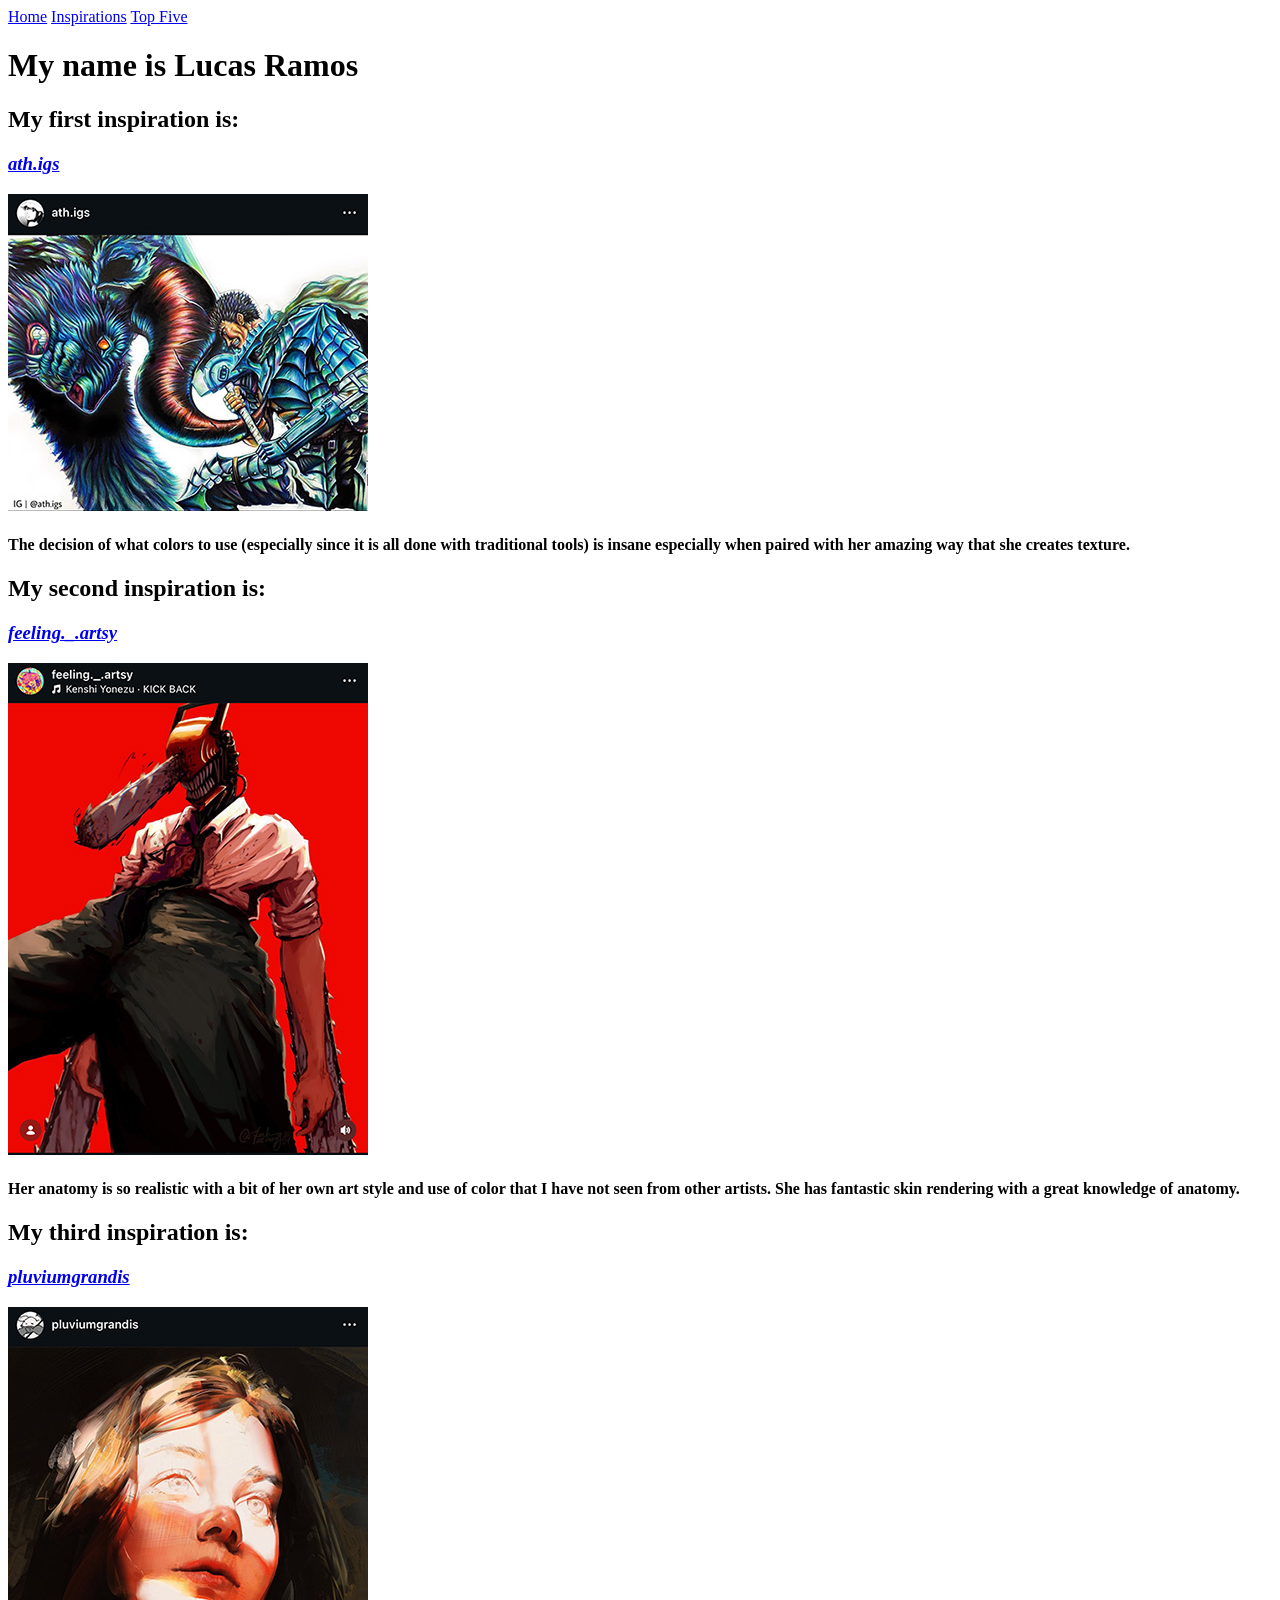
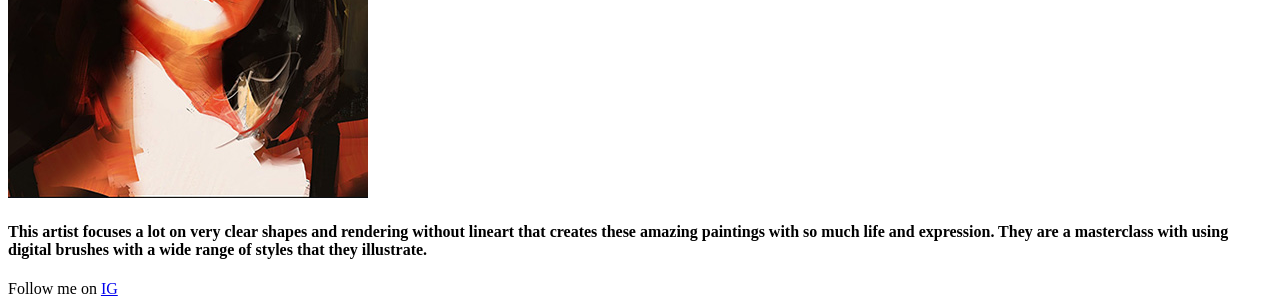
==== Lucas Ramos Inspirations /insipirations.html @ c8daef28 "First upload" ====
<!DOCTYPE html>
<html lang="en">
    <head>
        <meta charset="UTF-8">
        <title>Artist that Inspire Me</title>
    </head>
       <body>

        <header>
          <nav>
           <a href="../index.html">Home</a>
           <a href="insipirations.html">Inspirations</a>
           <a href="../Lucas Ramos Top 5/topFive.html">Top Five</a>     
          </nav>
        </header>     
    
        <h1>My name is Lucas Ramos</h1>
        
        <h2>My first inspiration is:</h2>

           <a href="https://www.instagram.com/ath.igs/?hl=en">
            <h3><em>ath.igs</em></h3></a>
              <img src="img/ath.igs.jpg" 
              alt="physical illustration created on bristol paper and markers 
              depicting a man with a sword fighting a monster.">
                <h4>The decision of what colors to use (especially since it is 
                    all done with traditional tools) is insane especially when 
                    paired with her amazing way that she creates texture.</h4>

        
        <h2>My second inspiration is:</h2>

           <a href="https://www.instagram.com/feeling._.artsy?igsh=NTc4MTIwNjQ2YQ%3D%3D">
            <h3><em>feeling._.artsy</em></h3></a>
              <img src="img/feeling._.artsy.jpg" 
              alt="digital artwork depicting a man with a chainsaw as a head
              looking down towards the viewer with a horror element">
                <h4>Her anatomy is so realistic with a bit of her own art style
                     and use of color that I have not seen from other artists. 
                     She has fantastic skin rendering with a great knowledge of anatomy.</h4>


        <h2>My third inspiration is:</h2>

           <a href="https://www.instagram.com/pluviumgrandis/?hl=en">
            <h3><em>pluviumgrandis</em></h3></a>
              <img src="img/pluviumgrandis.jpg" 
              alt="digital artwork depicting a portrait of a woman looking past the viewer
              with sunlight hitting her face">
                <h4>This artist focuses a lot on very clear shapes and rendering without 
                    lineart that creates these amazing paintings with so much life and expression. 
                    They are a masterclass with using digital brushes with a wide range of styles that 
                    they illustrate.</h4>

        <footer>
          Follow me on  <a href="https://www.instagram.com/luctheartist?igsh=NTc4MTIwNjQ2YQ%3D%3D&utm_source=qr">IG</a>
        </footer>
     </body>
    </html>
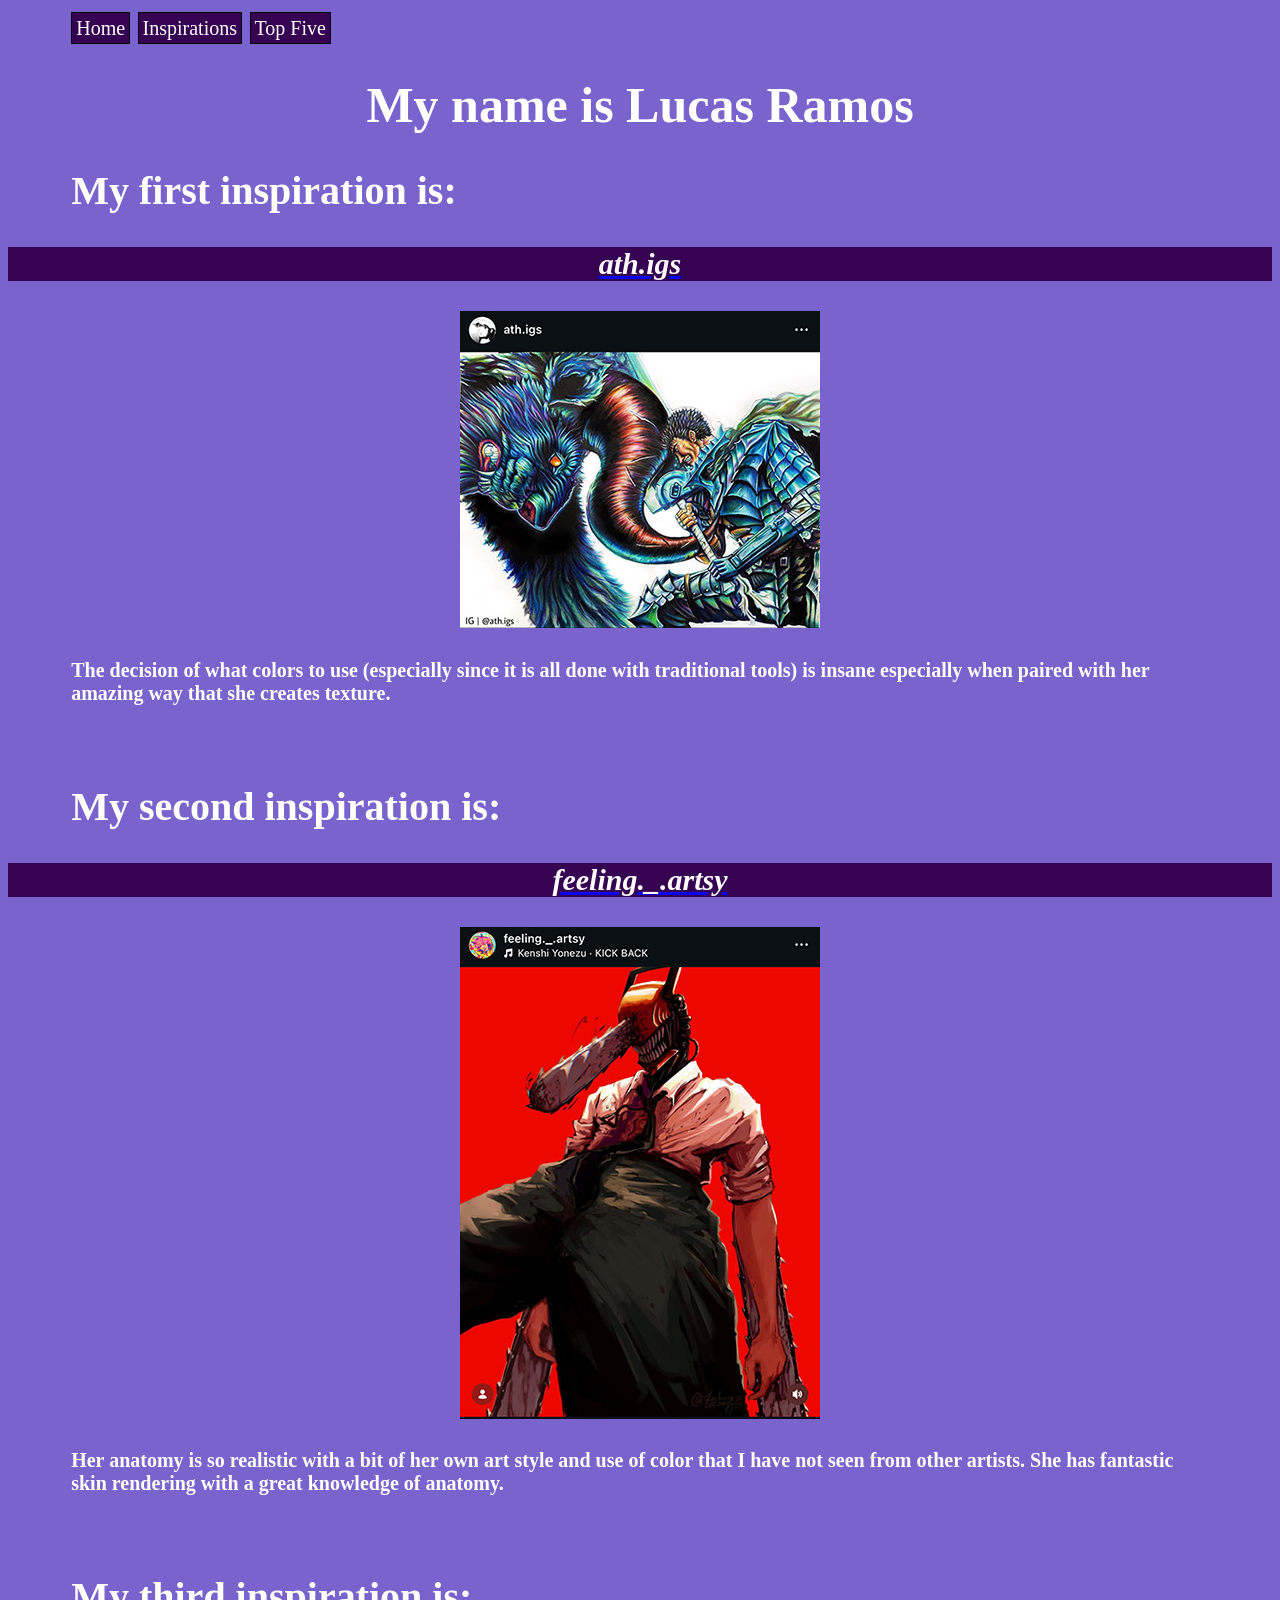
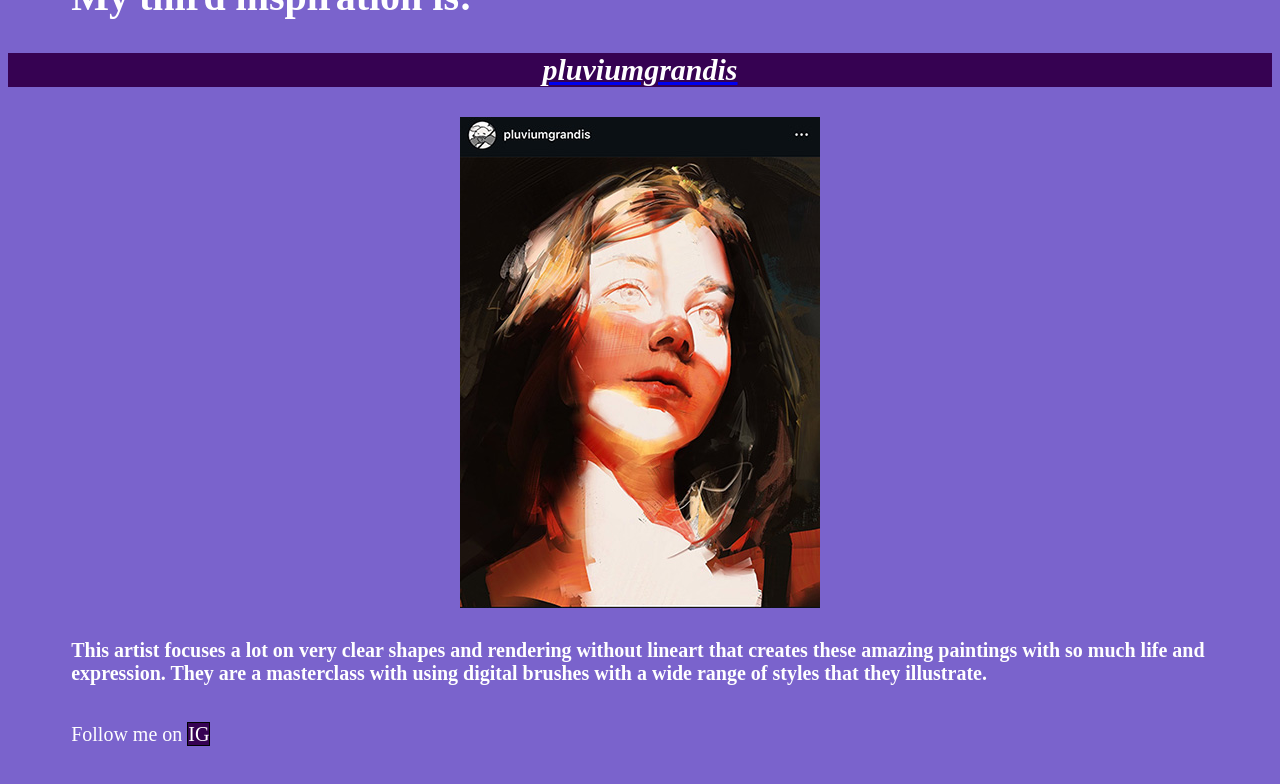
==== commit b9c0dde1: "Update 2" ====
--- a/Lucas Ramos Inspirations /insipirations.html
+++ b/Lucas Ramos Inspirations /insipirations.html
@@ -2,10 +2,12 @@
 <html lang="en">
     <head>
         <meta charset="UTF-8">
+            <link rel="stylesheet" href="css/styleinspo.css">
         <title>Artist that Inspire Me</title>
     </head>
        <body>
 
+       <div class="pages">
         <header>
           <nav>
            <a href="../index.html">Home</a>
@@ -13,44 +15,70 @@
            <a href="../Lucas Ramos Top 5/topFive.html">Top Five</a>     
           </nav>
         </header>     
+        </div>
     
         <h1>My name is Lucas Ramos</h1>
         
         <h2>My first inspiration is:</h2>
 
+
+        <div id="linkOne">
            <a href="https://www.instagram.com/ath.igs/?hl=en">
             <h3><em>ath.igs</em></h3></a>
+         </div>
+
+         <div id="imageOne">
               <img src="img/ath.igs.jpg" 
               alt="physical illustration created on bristol paper and markers 
               depicting a man with a sword fighting a monster.">
+         </div>
+          
+        <div id="textOne">
                 <h4>The decision of what colors to use (especially since it is 
                     all done with traditional tools) is insane especially when 
                     paired with her amazing way that she creates texture.</h4>
-
+        </div>
+        <br/>
         
         <h2>My second inspiration is:</h2>
 
+        <div id="linkTwo">
            <a href="https://www.instagram.com/feeling._.artsy?igsh=NTc4MTIwNjQ2YQ%3D%3D">
             <h3><em>feeling._.artsy</em></h3></a>
+        </div>
+
+         <div id="imageTwo">
               <img src="img/feeling._.artsy.jpg" 
               alt="digital artwork depicting a man with a chainsaw as a head
               looking down towards the viewer with a horror element">
+        </div>
+
+        <div id="textTwo">
                 <h4>Her anatomy is so realistic with a bit of her own art style
                      and use of color that I have not seen from other artists. 
                      She has fantastic skin rendering with a great knowledge of anatomy.</h4>
+        </div>
 
-
+        <br/>
         <h2>My third inspiration is:</h2>
 
+        <div id="linkThree">
            <a href="https://www.instagram.com/pluviumgrandis/?hl=en">
             <h3><em>pluviumgrandis</em></h3></a>
+        </div>
+
+         <div id="imageThree">   
               <img src="img/pluviumgrandis.jpg" 
               alt="digital artwork depicting a portrait of a woman looking past the viewer
               with sunlight hitting her face">
+         </div>  
+
+        <div id="textThree">
                 <h4>This artist focuses a lot on very clear shapes and rendering without 
                     lineart that creates these amazing paintings with so much life and expression. 
                     They are a masterclass with using digital brushes with a wide range of styles that 
                     they illustrate.</h4>
+        </div>
 
         <footer>
           Follow me on  <a href="https://www.instagram.com/luctheartist?igsh=NTc4MTIwNjQ2YQ%3D%3D&utm_source=qr">IG</a>
--- a/Lucas Ramos Inspirations /css/styleinspo.css
+++ b/Lucas Ramos Inspirations /css/styleinspo.css
@@ -0,0 +1,140 @@
+body{
+background-color: rgb(122, 99, 204);
+}
+
+nav{
+margin-left: 5%; 
+font-size: 30px;
+}
+
+.pages a{  
+font-size: 20px;
+text-decoration: none;
+color: rgb(255, 255, 255);
+border: 1px solid black;
+padding: 4px;
+background-color: rgb(54, 2, 82);
+}
+
+
+
+h1{
+text-align: center;
+font-size: 50px;
+color: white;
+}
+
+h2{
+margin-left: 5%;
+font-size: 40px;
+color: white;
+}
+
+
+#imageOne{
+text-align: center;
+transition: 1s;
+}
+
+#imageOne:hover{
+  margin-left: 5%;
+  margin-right: 5%;
+  background-color:rgb(181, 170, 221);
+  padding: 2% 5% 2% 5%;
+  height: 130%;
+  margin:auto;
+}
+
+#imageTwo{
+text-align: center;
+transition: 1s;
+}
+
+#imageTwo:hover{
+  margin-left: 5%;
+  margin-right: 5%;
+  background-color:rgb(181, 170, 221);
+  padding: 2% 5% 2% 5%;
+  height: 130%;
+  margin:auto;
+}
+
+#imageThree{
+text-align: center;
+transition: 1s;
+}
+
+#imageThree:hover{
+  margin-left: 5%;
+  margin-right: 5%;
+  background-color:rgb(181, 170, 221);
+  padding: 2% 5% 2% 5%;
+  height: 130%;
+  margin:auto;
+}
+
+#linkOne h3{
+text-align: center;
+text-decoration: none;
+font-size: 30px;
+background-color: rgb(54, 2, 82);
+color: white;
+}
+
+#linkTwo h3{
+text-align: center;
+text-decoration: none;
+font-size: 30px;
+background-color: rgb(54, 2, 82);
+color: white;
+}
+
+#linkThree h3{
+text-align: center;
+text-decoration: none;
+font-size: 30px;
+background-color: rgb(54, 2, 82);
+color: white;
+}
+
+#textOne{
+margin-left: 5%;
+margin-right: 5%;
+font-size: 20px;
+
+color: white;
+}
+
+#textTwo{
+margin-left: 5%;
+margin-right: 5%;
+font-size: 20px;
+
+color: white;
+}
+
+#textThree{
+margin-left: 5%;
+margin-right: 5%;
+font-size: 20px;
+
+color: white;
+}
+
+
+footer{
+margin-top: 3%;
+margin-bottom: 3%;
+margin-left: 5%;
+font-size: 20px;
+color: rgb(255, 255, 255);
+text-decoration: none;
+}
+
+footer a{
+font-size: 20px;
+text-decoration: none;
+color: rgb(255, 255, 255);
+border: 1px solid black;
+background-color: rgb(54, 2, 82);
+}
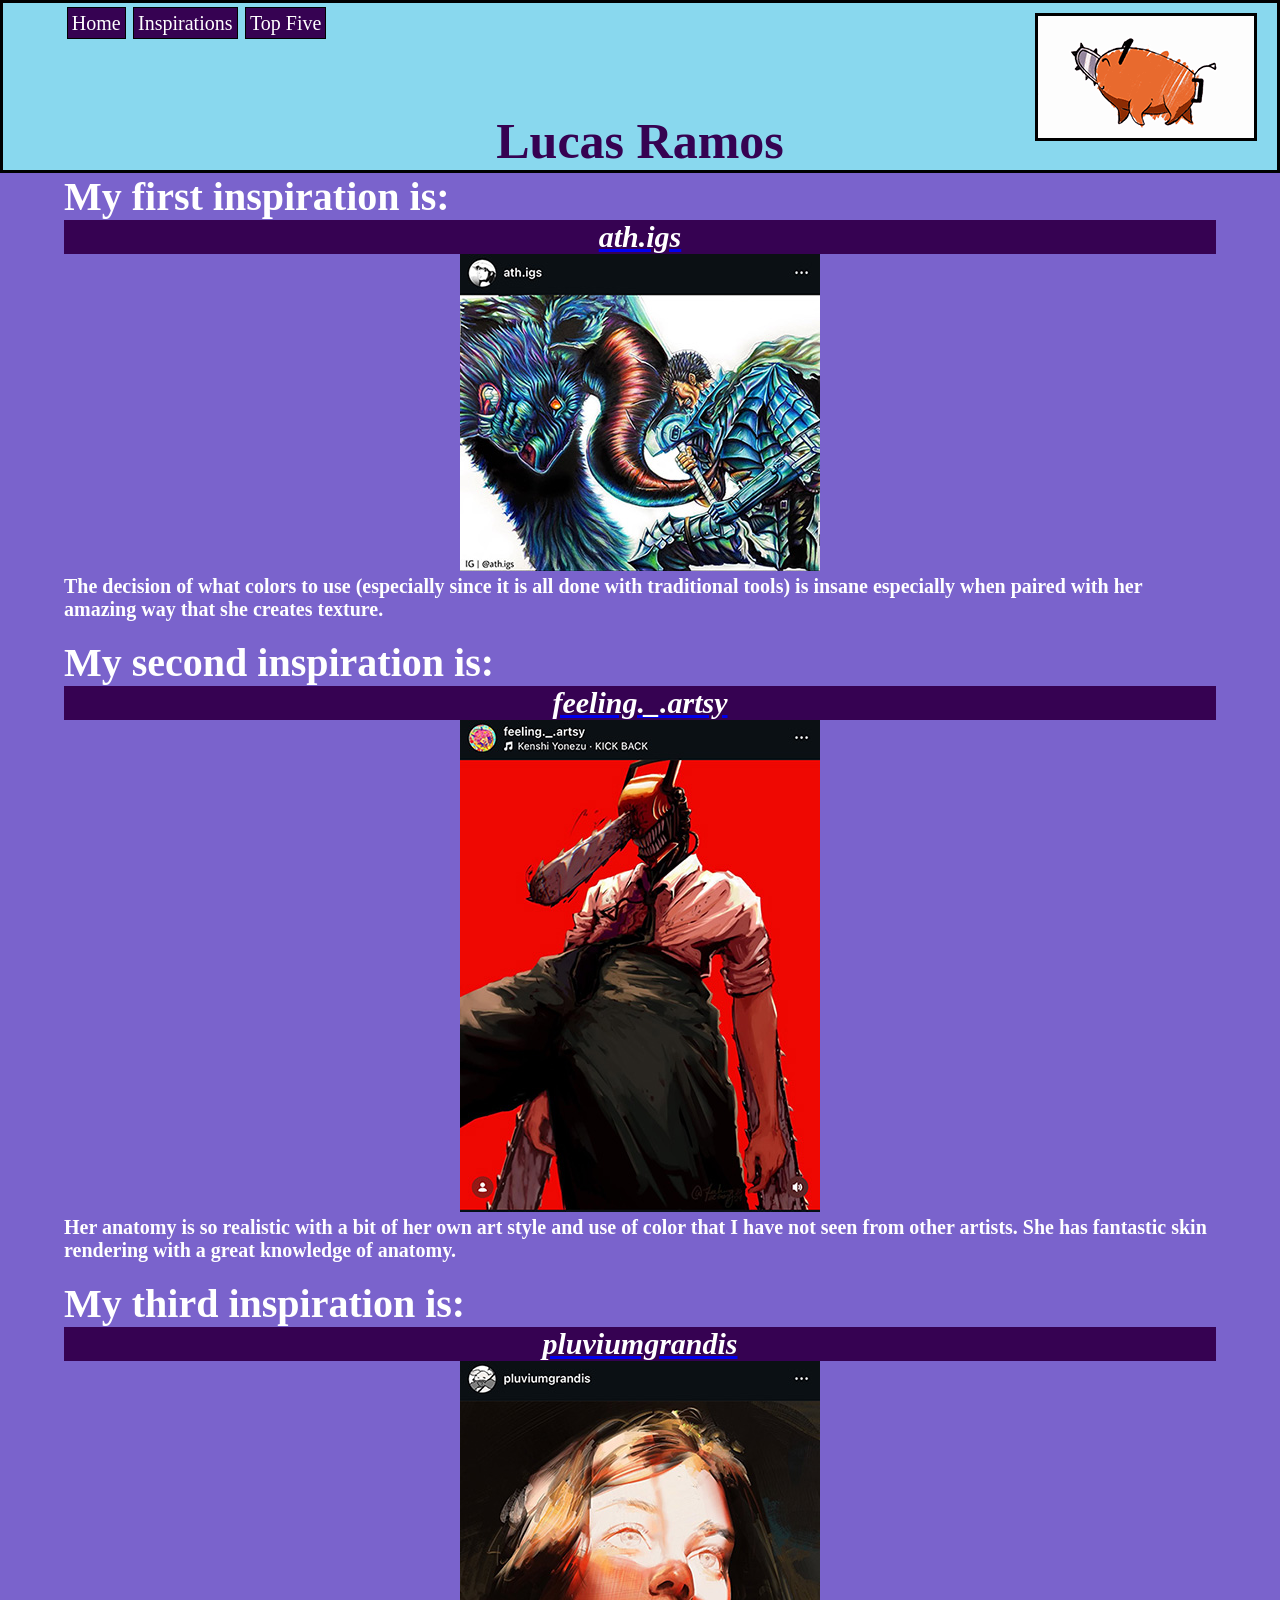
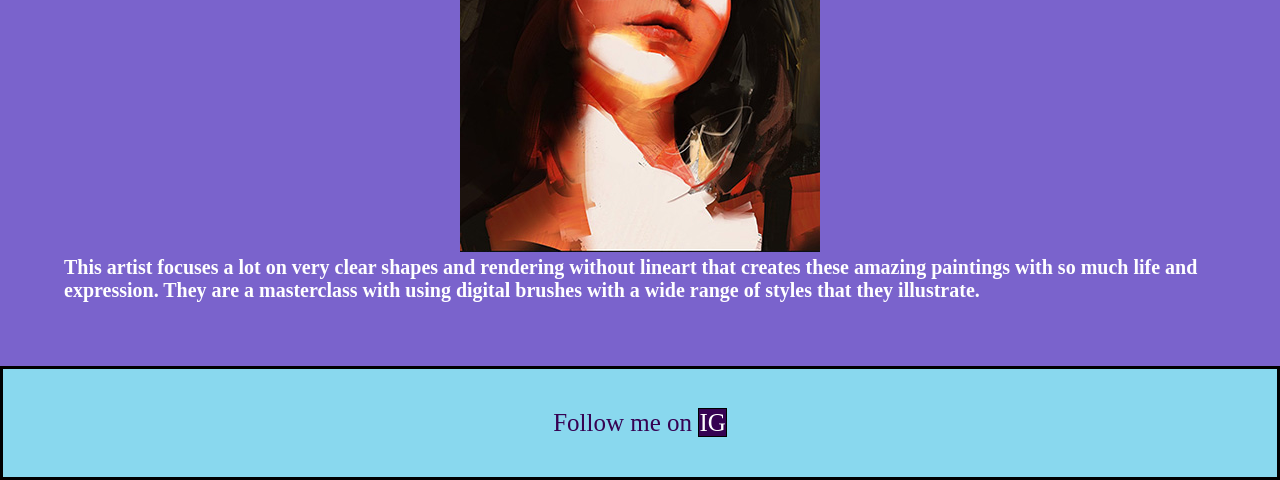
==== commit a097a269: "final" ====
--- a/Lucas Ramos Inspirations /insipirations.html
+++ b/Lucas Ramos Inspirations /insipirations.html
@@ -12,12 +12,13 @@
           <nav>
            <a href="../index.html">Home</a>
            <a href="insipirations.html">Inspirations</a>
-           <a href="../Lucas Ramos Top 5/topFive.html">Top Five</a>     
+           <a href="../Lucas Ramos Top 5/topFive.html">Top Five</a>   
+                		<img id="logo" src="img/Pochita2.gif">  
           </nav>
+                  <h1>Lucas Ramos</h1>
         </header>     
         </div>
     
-        <h1>My name is Lucas Ramos</h1>
         
         <h2>My first inspiration is:</h2>
 
--- a/Lucas Ramos Inspirations /css/styleinspo.css
+++ b/Lucas Ramos Inspirations /css/styleinspo.css
@@ -1,5 +1,22 @@
+*{
+margin: 0;
+padding: 0%;
+}
+
 body{
 background-color: rgb(122, 99, 204);
+}
+
+header{
+    background-color: rgb(137, 216, 238);
+border: 3px solid black;
+}
+
+header img{
+    margin-left: 80%;
+    margin-top: -2%;
+        margin-bottom: -3%;
+        border: 3px solid black;
 }
 
 nav{
@@ -21,7 +38,7 @@
 h1{
 text-align: center;
 font-size: 50px;
-color: white;
+color: rgb(54, 2, 82);
 }
 
 h2{
@@ -74,6 +91,8 @@
 }
 
 #linkOne h3{
+margin-left: 5%;   
+ margin-right: 5%;
 text-align: center;
 text-decoration: none;
 font-size: 30px;
@@ -82,6 +101,8 @@
 }
 
 #linkTwo h3{
+ margin-left: 5%;   
+ margin-right: 5%;
 text-align: center;
 text-decoration: none;
 font-size: 30px;
@@ -90,6 +111,8 @@
 }
 
 #linkThree h3{
+ margin-left: 5%;   
+ margin-right: 5%;
 text-align: center;
 text-decoration: none;
 font-size: 30px;
@@ -121,18 +144,25 @@
 color: white;
 }
 
+footer{
+        background-color: rgb(137, 216, 238);
+        margin-left: 0%;
+        margin-right: 0%;
+        padding: 40px;
+        margin-bottom: 0%;
+        border: 3px solid black;
+        margin-top: 5%;
+}
 
 footer{
-margin-top: 3%;
-margin-bottom: 3%;
-margin-left: 5%;
-font-size: 20px;
-color: rgb(255, 255, 255);
+text-align: center;
+font-size: 25px;
+color: rgb(54, 2, 82);
 text-decoration: none;
 }
 
 footer a{
-font-size: 20px;
+font-size: 25px;
 text-decoration: none;
 color: rgb(255, 255, 255);
 border: 1px solid black;
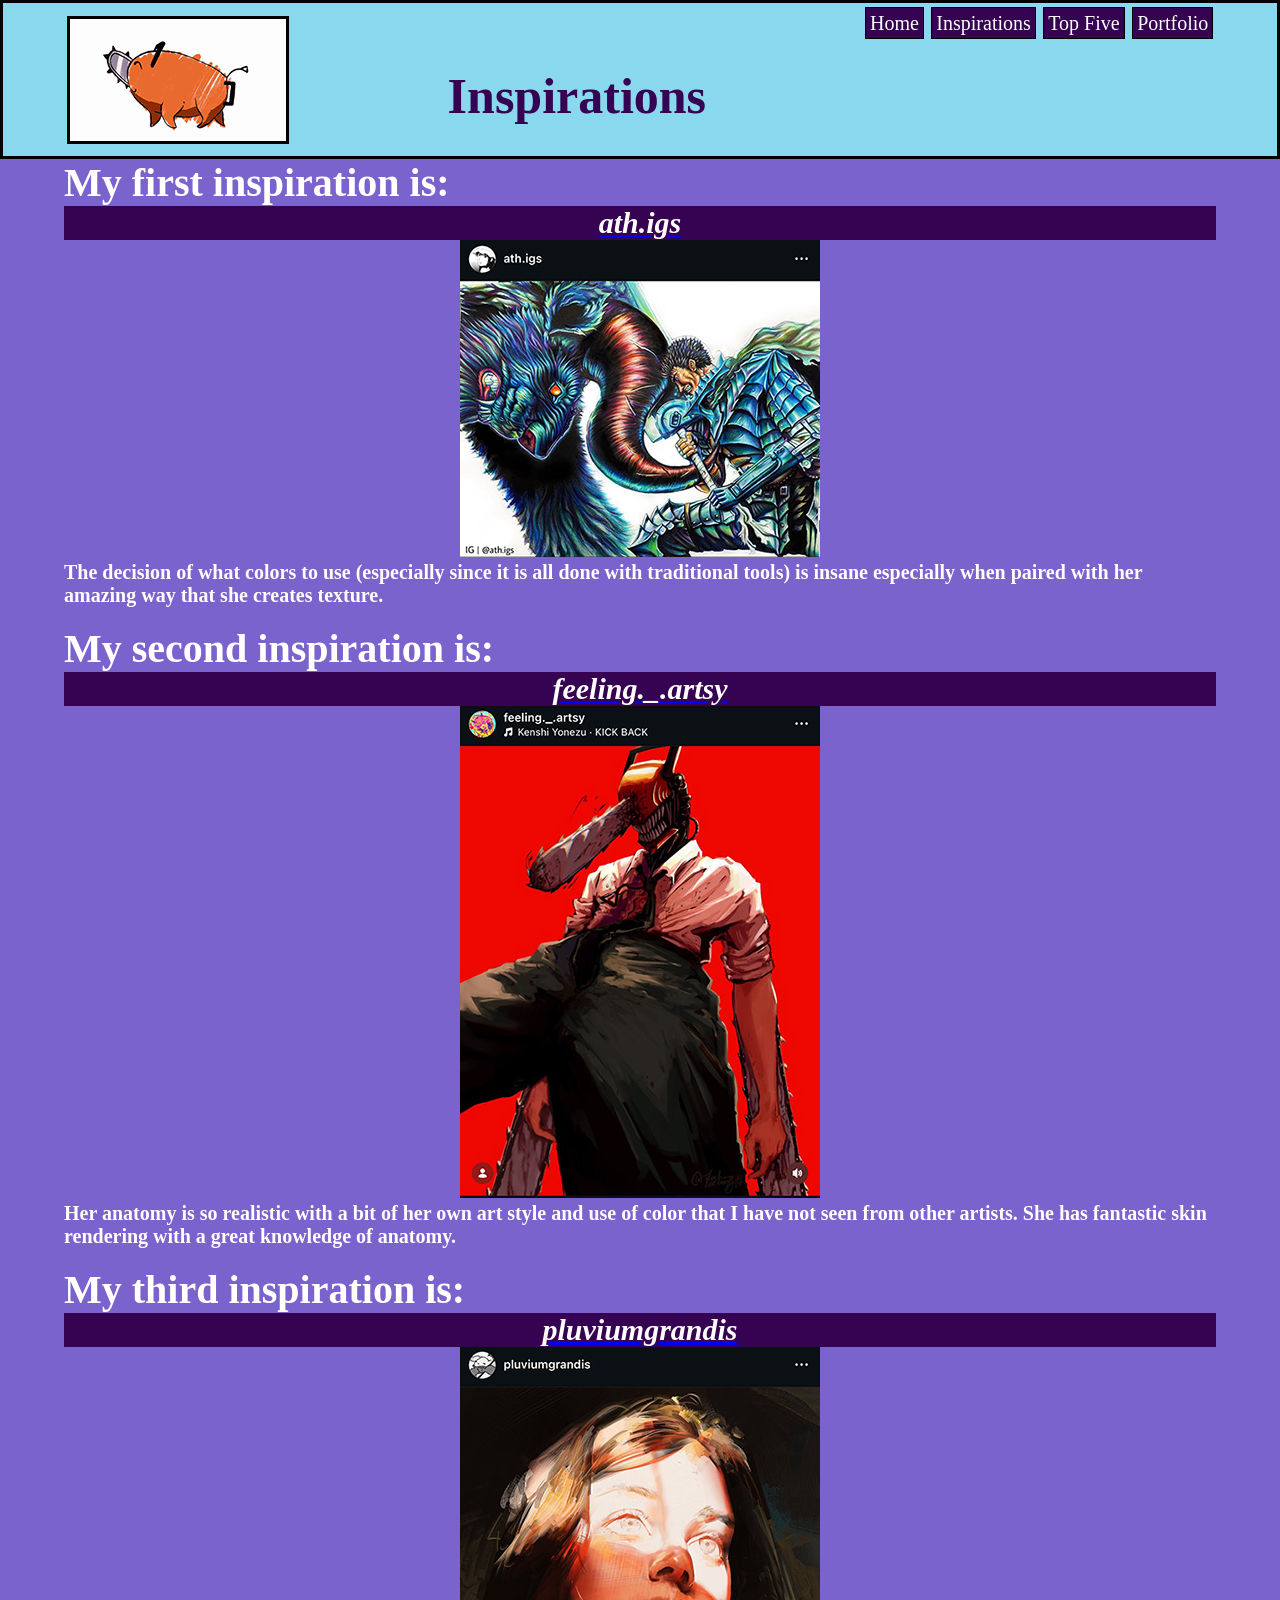
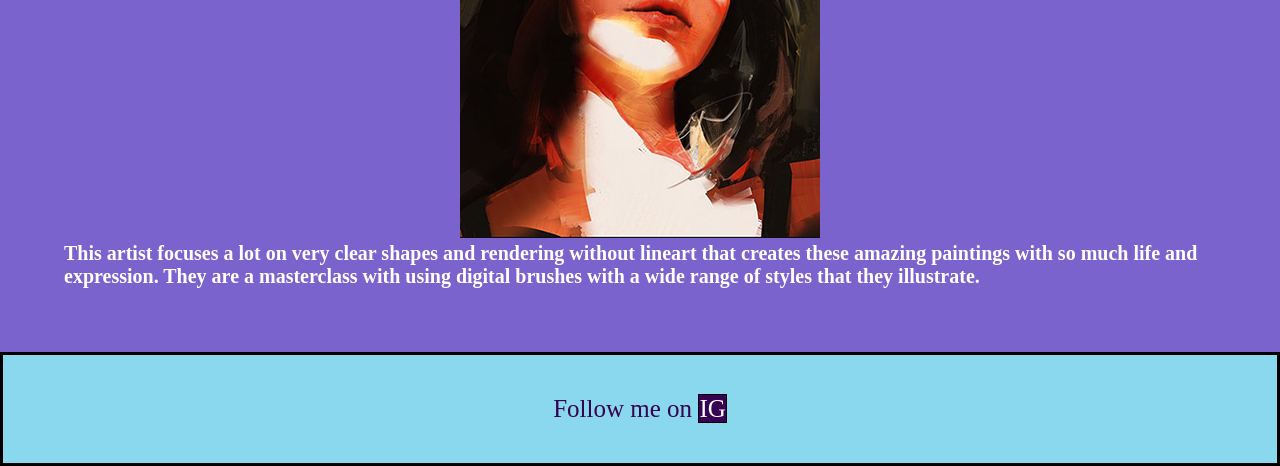
==== commit a81dcec1: "update" ====
--- a/Lucas Ramos Inspirations /insipirations.html
+++ b/Lucas Ramos Inspirations /insipirations.html
@@ -9,13 +9,15 @@
 
        <div class="pages">
         <header>
+                <img id="logo" src="img/Pochita2.gif">  
+
+                  <h1>Inspirations</h1>
           <nav>
            <a href="../index.html">Home</a>
            <a href="insipirations.html">Inspirations</a>
-           <a href="../Lucas Ramos Top 5/topFive.html">Top Five</a>   
-                		<img id="logo" src="img/Pochita2.gif">  
+           <a href="../Lucas Ramos Top 5/topFive.html">Top Five</a>  
+            <a href="../Portfolio page/portfolio.html">Portfolio</a>    
           </nav>
-                  <h1>Lucas Ramos</h1>
         </header>     
         </div>
     
--- a/Lucas Ramos Inspirations /css/styleinspo.css
+++ b/Lucas Ramos Inspirations /css/styleinspo.css
@@ -10,17 +10,24 @@
 header{
     background-color: rgb(137, 216, 238);
 border: 3px solid black;
+
+display: flex;
+flex-direction:row;
+flex-wrap: nowrap;
+justify-content:space-between;
 }
 
 header img{
-    margin-left: 80%;
-    margin-top: -2%;
-        margin-bottom: -3%;
+    margin-left: 5%; 
+    margin-top: 1%;
+    margin-bottom: 1%;
+
         border: 3px solid black;
 }
 
 nav{
-margin-left: 5%; 
+margin-right: 5%;
+
 font-size: 30px;
 }
 
@@ -36,7 +43,8 @@
 
 
 h1{
-text-align: center;
+  text-align: center;
+    margin-top: 5%;
 font-size: 50px;
 color: rgb(54, 2, 82);
 }
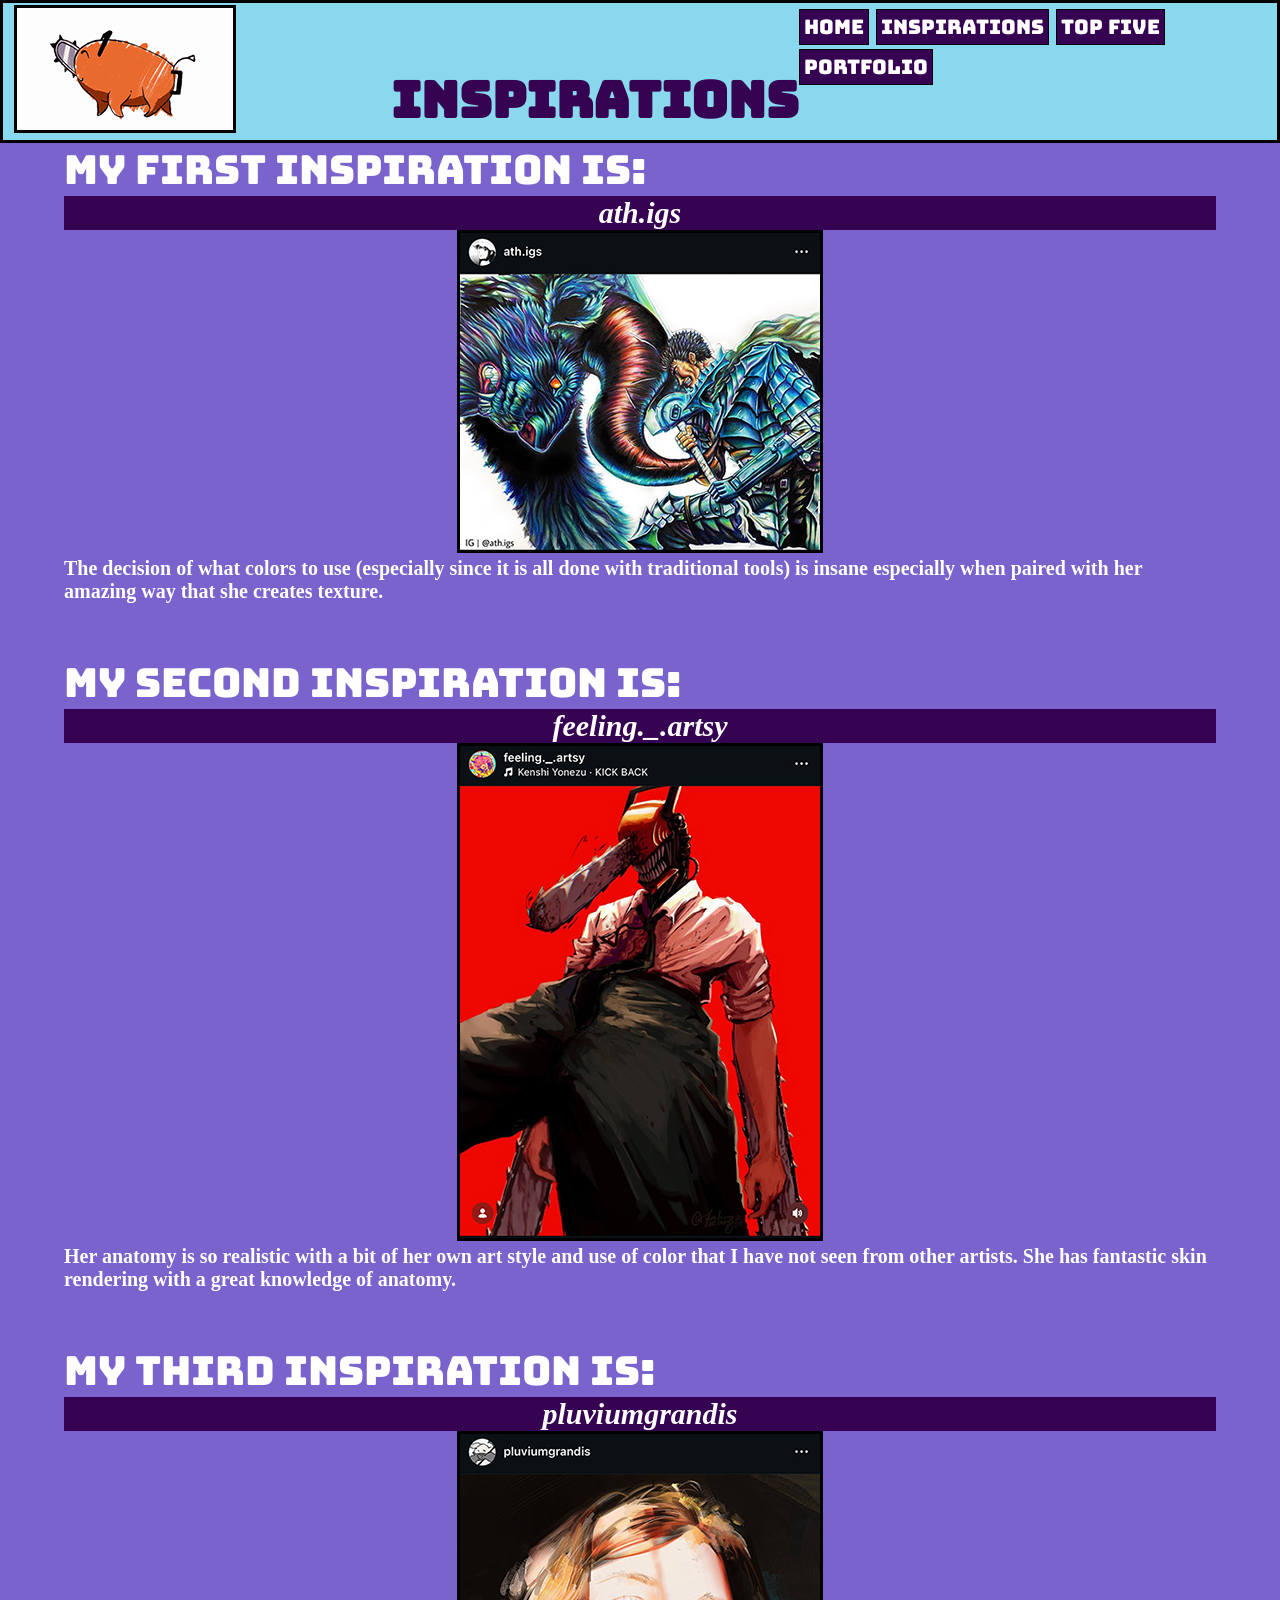
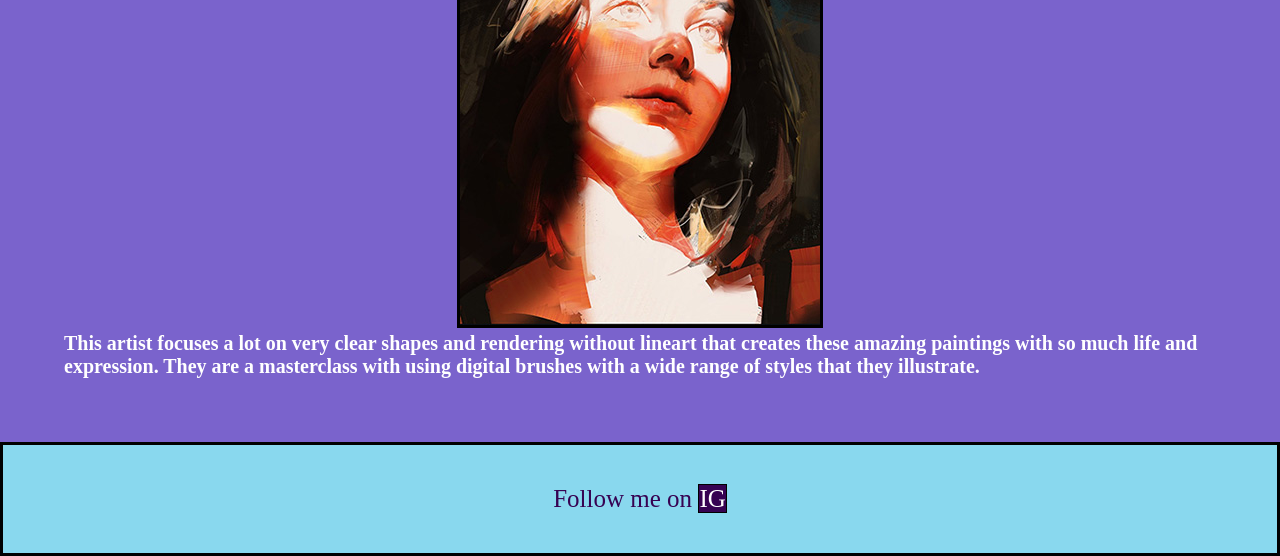
==== commit f666feb7: "final" ====
--- a/Lucas Ramos Inspirations /insipirations.html
+++ b/Lucas Ramos Inspirations /insipirations.html
@@ -2,6 +2,9 @@
 <html lang="en">
     <head>
         <meta charset="UTF-8">
+            <link rel="preconnect" href="https://fonts.googleapis.com">
+<link rel="preconnect" href="https://fonts.gstatic.com" crossorigin>
+<link href="https://fonts.googleapis.com/css2?family=Bebas+Neue&family=Bungee&display=swap" rel="stylesheet">
             <link rel="stylesheet" href="css/styleinspo.css">
         <title>Artist that Inspire Me</title>
     </head>
@@ -9,7 +12,9 @@
 
        <div class="pages">
         <header>
+            <div id="gif">
                 <img id="logo" src="img/Pochita2.gif">  
+                </div>
 
                   <h1>Inspirations</h1>
           <nav>
@@ -21,6 +26,7 @@
         </header>     
         </div>
     
+                <div id="animationFadeIn">
         
         <h2>My first inspiration is:</h2>
 
@@ -83,6 +89,8 @@
                     they illustrate.</h4>
         </div>
 
+        </div>
+
         <footer>
           Follow me on  <a href="https://www.instagram.com/luctheartist?igsh=NTc4MTIwNjQ2YQ%3D%3D&utm_source=qr">IG</a>
         </footer>
--- a/Lucas Ramos Inspirations /css/styleinspo.css
+++ b/Lucas Ramos Inspirations /css/styleinspo.css
@@ -1,6 +1,16 @@
 *{
 margin: 0;
 padding: 0%;
+}
+
+header #gif{
+        transition-timing-function:unset;
+        transition-duration: 2s;
+}
+
+header #gif:hover{
+transform: translate(600px, 400px)
+            scale(3);
 }
 
 body{
@@ -15,6 +25,16 @@
 flex-direction:row;
 flex-wrap: nowrap;
 justify-content:space-between;
+
+  font-family: "Bungee", sans-serif;
+  font-weight: 200;
+  font-style: normal;
+
+
+}
+
+header h1{
+   margin-left: 13%;
 }
 
 header img{
@@ -26,9 +46,17 @@
 }
 
 nav{
-margin-right: 5%;
-
-font-size: 30px;
+margin-right: 3%;
+
+font-size: 30px;
+}
+
+
+#animationFadeIn{
+            animation-name: animation;
+ animation-timing-function:ease;
+    animation-duration: 2s;
+    animation-iteration-count: 1;
 }
 
 .pages a{  
@@ -40,7 +68,9 @@
 background-color: rgb(54, 2, 82);
 }
 
-
+a{
+    text-decoration: none;
+}
 
 h1{
   text-align: center;
@@ -50,11 +80,23 @@
 }
 
 h2{
+
 margin-left: 5%;
 font-size: 40px;
 color: white;
-}
-
+
+  font-family: "Bungee", sans-serif;
+  font-weight: 200;
+  font-style: normal;
+}
+
+h4{
+  margin-bottom: 3%;
+}
+
+img{
+  border: 3px solid black;
+}
 
 #imageOne{
 text-align: center;
@@ -175,4 +217,15 @@
 color: rgb(255, 255, 255);
 border: 1px solid black;
 background-color: rgb(54, 2, 82);
-}+}
+
+  @keyframes animation{
+    from{
+        opacity: 0%;
+    }
+
+    to{
+        opacity: 100%;
+    }
+  }
+
